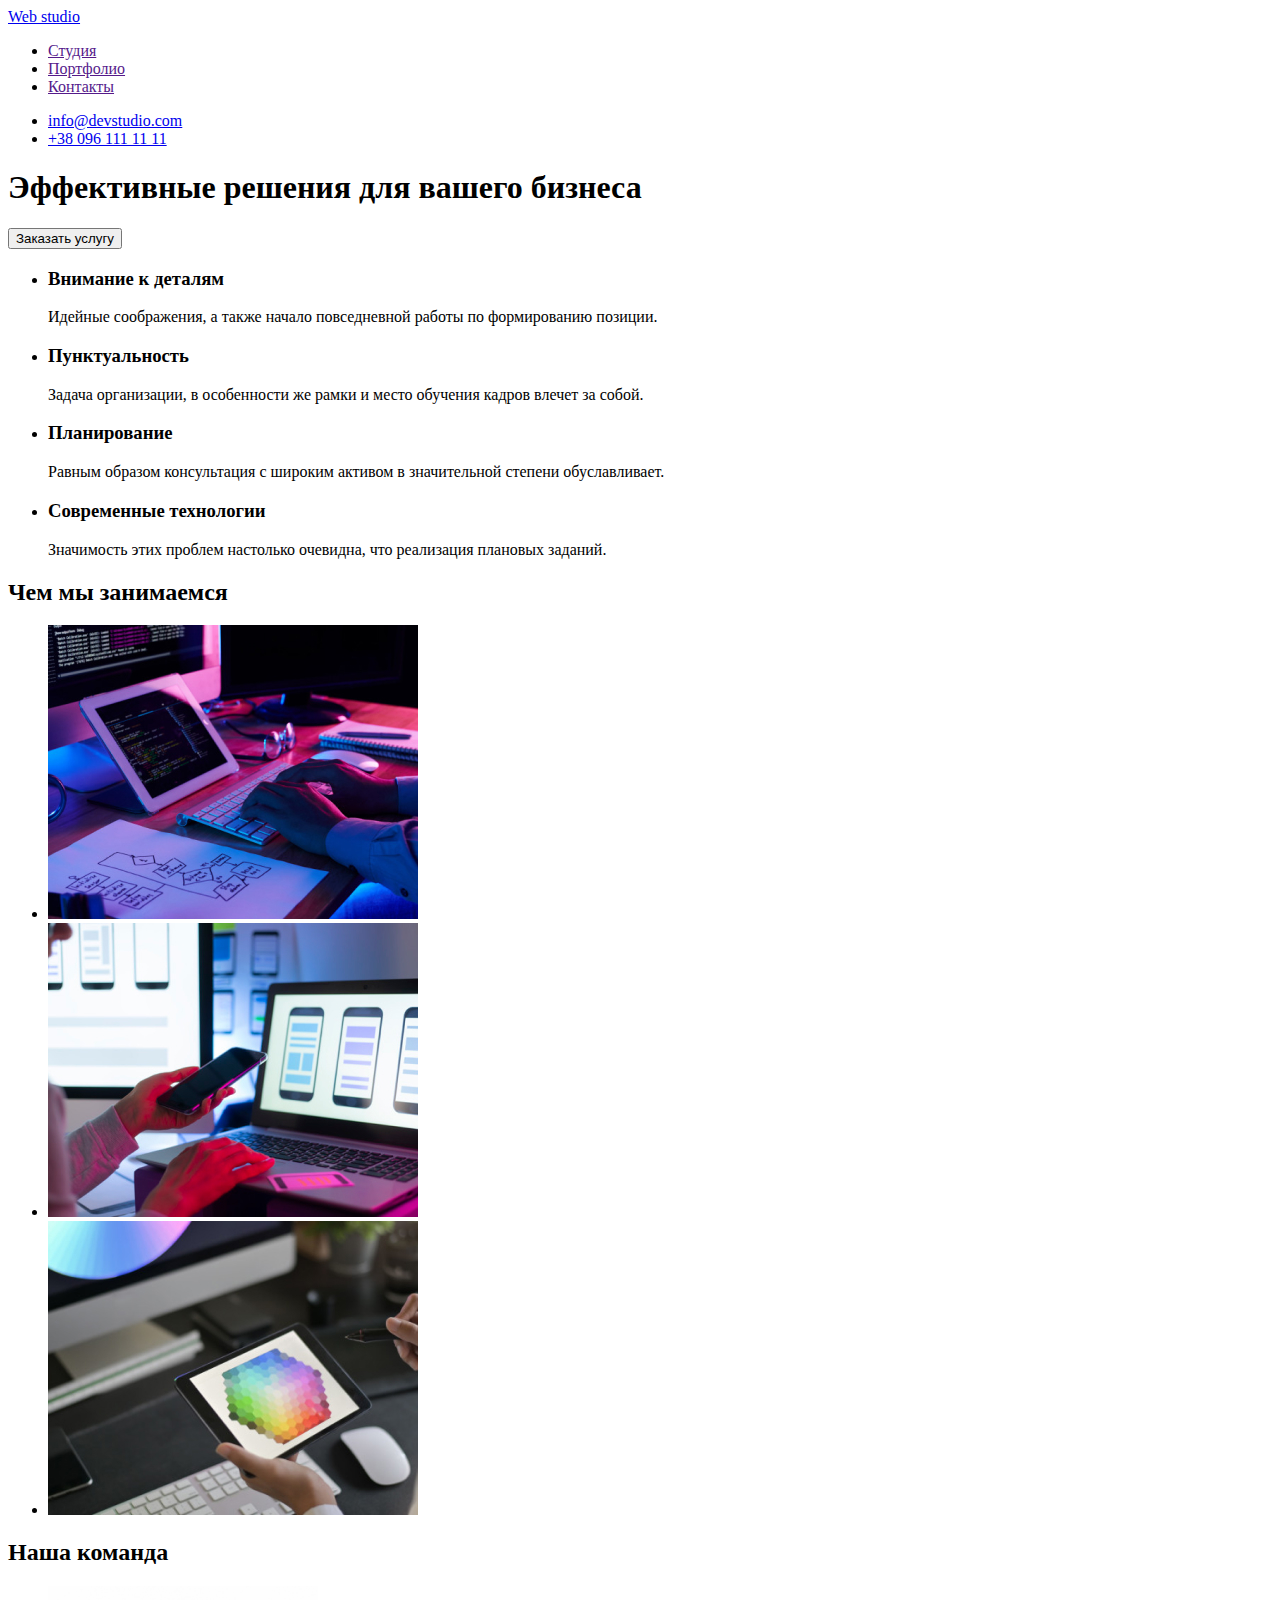
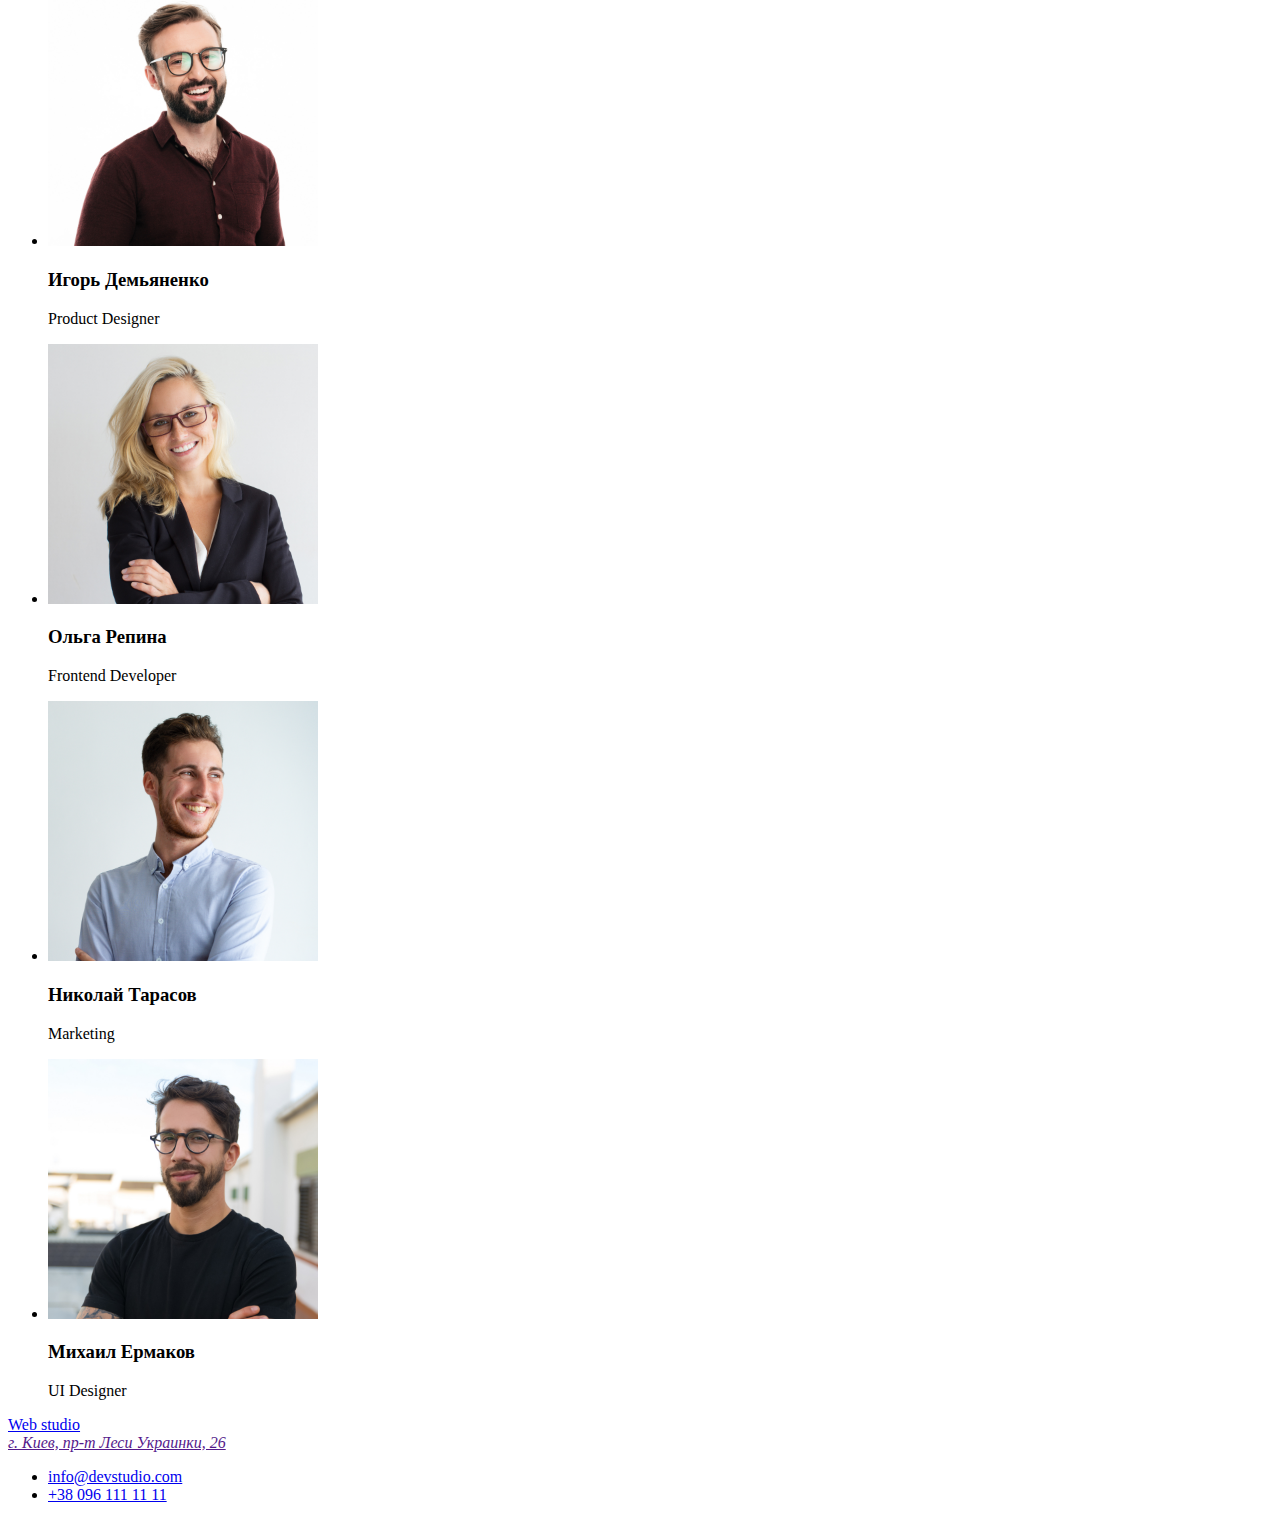
==== index.html @ dc80203f "Initial commit" ====
<!DOCTYPE html>
<html lang="en">
<head>
    <meta charset="UTF-8">
    <meta http-equiv="X-UA-Compatible" content="IE=edge">
    <meta name="viewport" content="width=device-width, initial-scale=1.0">
    <title>Web studio</title>
</head>
<body>
    <!-- Шапка сайту -->
    <header>
       <a href="./index.html">
       Web studio
        </a>

        <nav>
        <ul>
            <li><a href="">Студия</a></li>
            <li><a href="">Портфолио</a></li>
            <li><a href="">Контакты</a></li>
        </ul>
        </nav>

        <ul>
            <li> <a href="mailto:info@devstudio.com">info@devstudio.com</a></li>
            <li> <a href="tel:+380961111111">+38 096 111 11 11</a></li>
        </ul>
    </header>

    <!-- Унікальний контент сторінки -->
    <main>
    <section>
        <h1>Эффективные решения для вашего бизнеса</h1>
        <button type="button">Заказать услугу</button>
    </section>
    
    <section>
        <ul>
            <li>
                <h3>Внимание к деталям</h3>
                <p>Идейные соображения, а также начало повседневной работы по формированию позиции.</p>
            </li>
            <li>
                <h3>Пунктуальность</h3>
                <p>Задача организации, в особенности же рамки и место обучения кадров влечет за собой.</p>
            </li>
            <li>
                <h3>Планирование</h3>
                <p>Равным образом консультация с широким активом в значительной степени обуславливает.</p>
            </li>
            <li>
                <h3>Современные технологии</h3>
                <p>Значимость этих проблем настолько очевидна, что реализация плановых заданий.</p>
            </li>
        </ul>
    </section>

    <section>
        <h2>Чем мы занимаемся</h2>
        <ul>
            <li>
                <a href=""><img src="./images/box_1.jpg" alt="computer,some_notes,tablet" width="370"></a>
            </li>
            <li>
                <a href=""><img src="./images/box_2.jpg" alt="phone,laptop" width="370"></a>
            </li>
            <li>
                <a href=""><img src="./images/box_3.jpg" alt="tablet" width="370"></a>
            </li>
        </ul>
    </section>

    <section>
        <h2>Наша команда</h2>
        <ul>
            <li>
                <a href=""><img src="./images/img1.jpg" alt="photo_Игорь_Демьяненко" width="270"></a>
                <h3>Игорь Демьяненко</h3>
                <p>Product Designer</p>
            </li>
            <li>
                <a href=""><img src="./images/img2.jpg" alt="photo_Ольга_Репина" width="270"></a>
                <h3>Ольга Репина</h3>
                <p>Frontend Developer</p>
            </li>
            <li>
                <a href=""><img src="./images/img3.jpg" alt="photo_Николай_Тарасов" width="270"></a>
                <h3>Николай Тарасов</h3>
                <p>Marketing</p>
            </li>
            <li>
                <a href=""><img src="./images/img4.jpg" alt="photo_Михаил_Ермаков" width="270"></a>
                <h3>Михаил Ермаков</h3>
                <p>UI Designer</p>
            </li>
        </ul>
    </section>
    </main>

    <!-- Підвал сайту -->
    <footer>
        <a href="./index.html">
        Web studio
        </a>
        <address>
            <a href="">г. Киев, пр-т Леси Украинки, 26</a>
        </address>
        <ul>
            <li> <a href="mailto:info@devstudio.com">info@devstudio.com</a></li>
            <li> <a href="tel:+380961111111">+38 096 111 11 11</a></li>
        </ul>
    </footer>
</body>
</html>
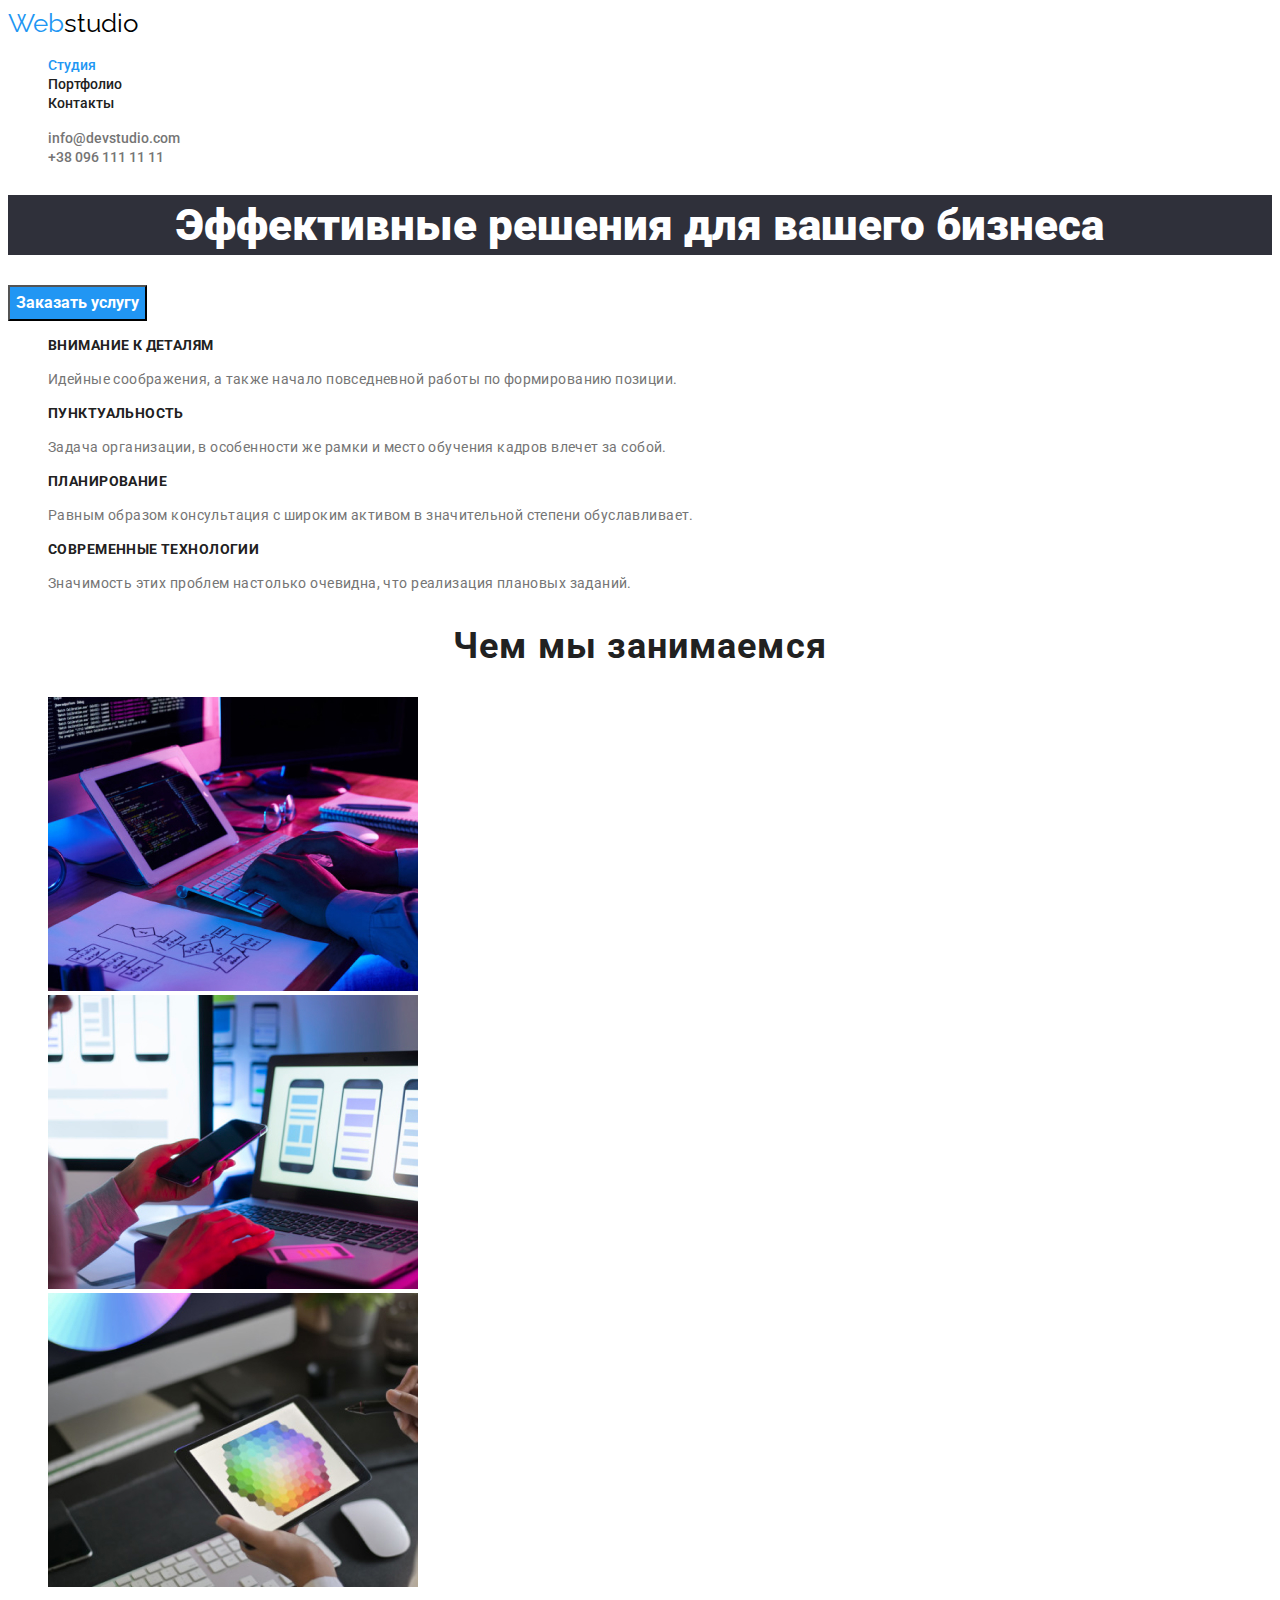
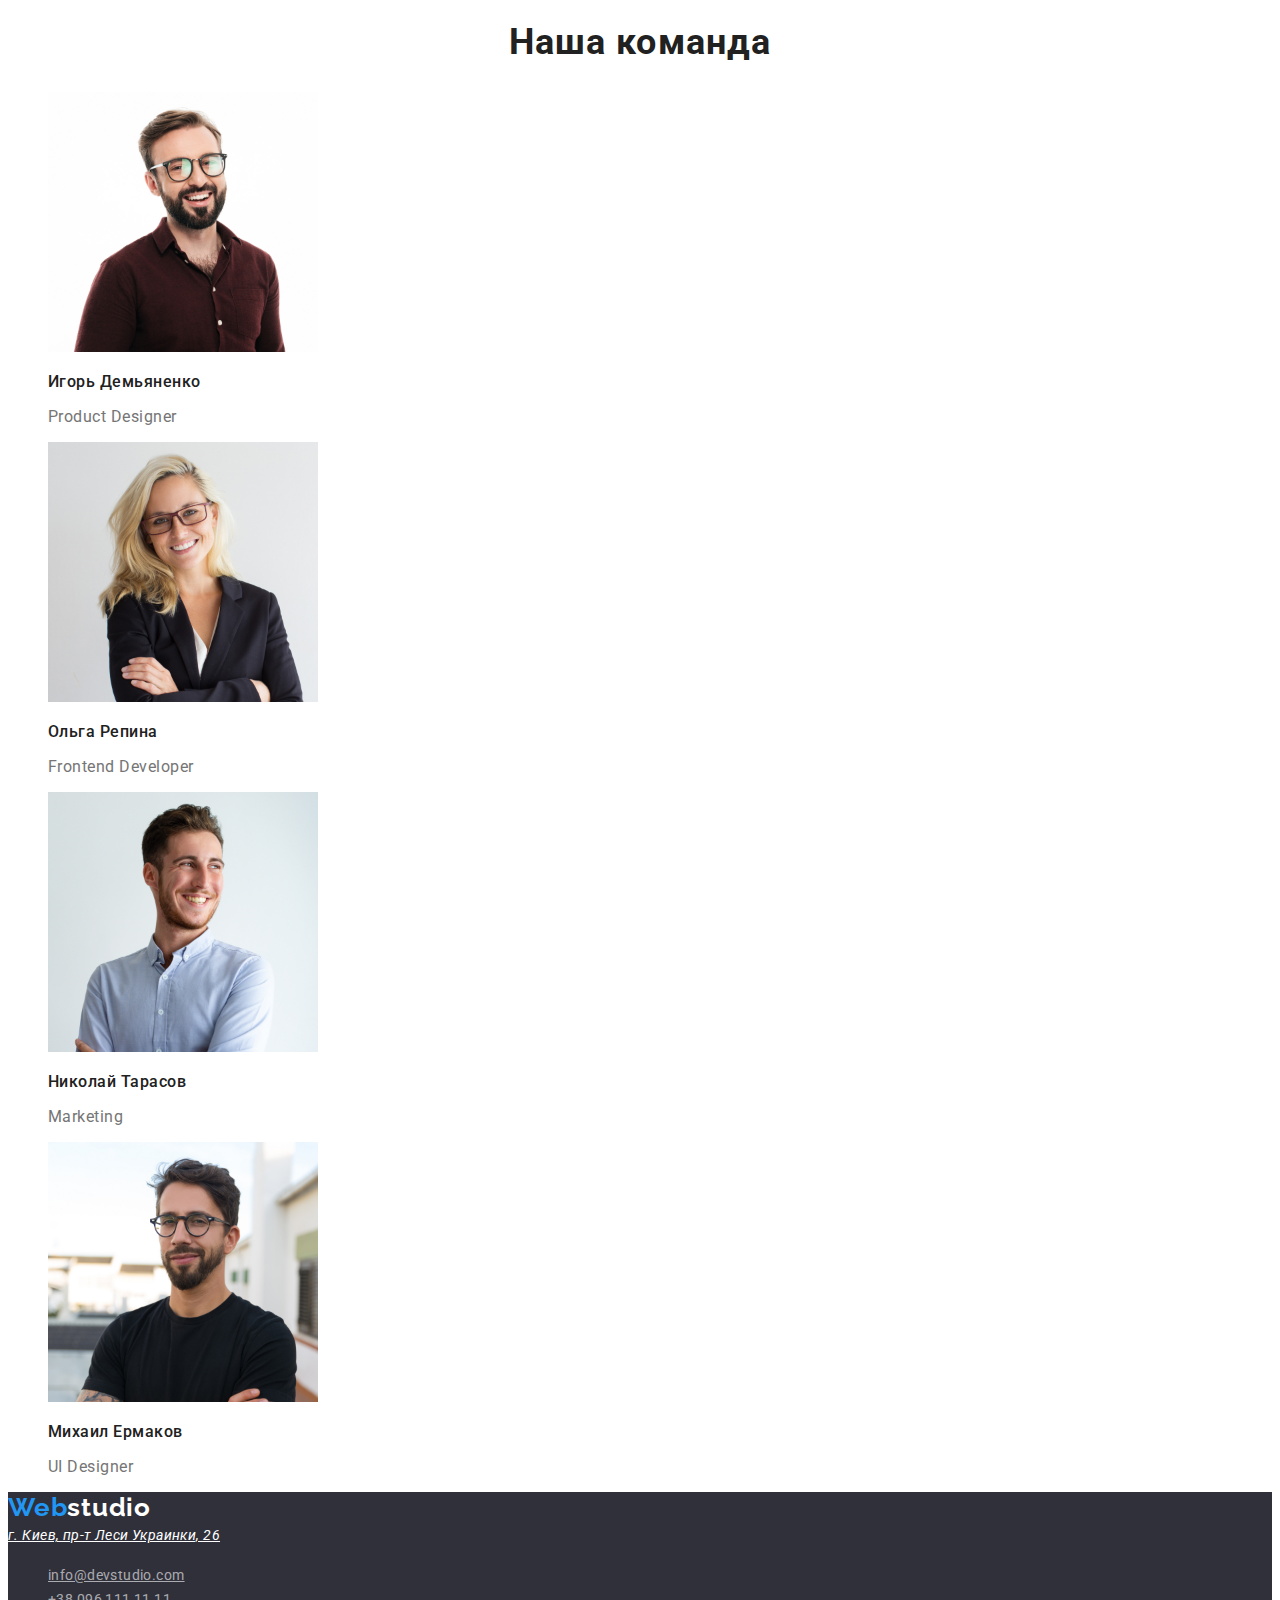
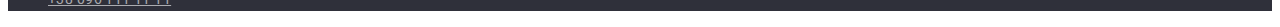
==== commit 0b077b5a: "Виправлення до основної сторінки" ====
--- a/index.html
+++ b/index.html
@@ -1,114 +1,133 @@
 <!DOCTYPE html>
-<html lang="en">
-<head>
-    <meta charset="UTF-8">
-    <meta http-equiv="X-UA-Compatible" content="IE=edge">
-    <meta name="viewport" content="width=device-width, initial-scale=1.0">
+<html lang="ru">
+  <head>
+    <meta charset="UTF-8" />
+    <meta http-equiv="X-UA-Compatible" content="IE=edge" />
+    <meta name="viewport" content="width=device-width, initial-scale=1.0" />
     <title>Web studio</title>
-</head>
-<body>
+    <link rel="stylesheet" href="./css/styles.css" />
+    <link
+      href="https://fonts.googleapis.com/css2?family=Raleway:wght@700&family=Roboto:wght@400;500;700;900&display=swap"
+      rel="stylesheet"
+    />
+  </head>
+  <body>
     <!-- Шапка сайту -->
     <header>
-       <a href="./index.html">
-       Web studio
-        </a>
+      <a href="./index.html" class="logo-primary"> <span class="logo-header">Web</span>studio</a>
 
-        <nav>
-        <ul>
-            <li><a href="">Студия</a></li>
-            <li><a href="">Портфолио</a></li>
-            <li><a href="">Контакты</a></li>
+      <nav>
+        <ul class="nav-list">
+          <li><a href="./index.html" class="nav-link current">Студия</a></li>
+          <li><a href="./portfolio.html" class="nav-link">Портфолио</a></li>
+          <li><a href="" class="nav-link">Контакты</a></li>
         </ul>
-        </nav>
+      </nav>
 
-        <ul>
-            <li> <a href="mailto:info@devstudio.com">info@devstudio.com</a></li>
-            <li> <a href="tel:+380961111111">+38 096 111 11 11</a></li>
-        </ul>
+      <ul class="contacts-list">
+        <li><a href="mailto:info@devstudio.com" class="contacts-link">info@devstudio.com</a></li>
+        <li><a href="tel:+380961111111" class="contacts-link">+38 096 111 11 11</a></li>
+      </ul>
     </header>
 
     <!-- Унікальний контент сторінки -->
     <main>
-    <section>
-        <h1>Эффективные решения для вашего бизнеса</h1>
-        <button type="button">Заказать услугу</button>
-    </section>
-    
-    <section>
-        <ul>
-            <li>
-                <h3>Внимание к деталям</h3>
-                <p>Идейные соображения, а также начало повседневной работы по формированию позиции.</p>
-            </li>
-            <li>
-                <h3>Пунктуальность</h3>
-                <p>Задача организации, в особенности же рамки и место обучения кадров влечет за собой.</p>
-            </li>
-            <li>
-                <h3>Планирование</h3>
-                <p>Равным образом консультация с широким активом в значительной степени обуславливает.</p>
-            </li>
-            <li>
-                <h3>Современные технологии</h3>
-                <p>Значимость этих проблем настолько очевидна, что реализация плановых заданий.</p>
-            </li>
+      <section-hero class="section-hero">
+        <h1 class="hero-title">Эффективные решения для вашего бизнеса</h1>
+        <button type="button" class="hero-btn">Заказать услугу</button>
+      </section-hero>
+
+      <section class="pros">
+        <ul class="pros-list">
+          <li>
+            <h3 class="pros-title">Внимание к деталям</h3>
+            <p class="pros-text">
+              Идейные соображения, а также начало повседневной работы по формированию позиции.
+            </p>
+          </li>
+          <li>
+            <h3 class="pros-title">Пунктуальность</h3>
+            <p class="pros-text">
+              Задача организации, в особенности же рамки и место обучения кадров влечет за собой.
+            </p>
+          </li>
+          <li>
+            <h3 class="pros-title">Планирование</h3>
+            <p class="pros-text">
+              Равным образом консультация с широким активом в значительной степени обуславливает.
+            </p>
+          </li>
+          <li>
+            <h3 class="pros-title">Современные технологии</h3>
+            <p class="pros-text">
+              Значимость этих проблем настолько очевидна, что реализация плановых заданий.
+            </p>
+          </li>
         </ul>
-    </section>
+      </section>
 
-    <section>
-        <h2>Чем мы занимаемся</h2>
-        <ul>
-            <li>
-                <a href=""><img src="./images/box_1.jpg" alt="computer,some_notes,tablet" width="370"></a>
-            </li>
-            <li>
-                <a href=""><img src="./images/box_2.jpg" alt="phone,laptop" width="370"></a>
-            </li>
-            <li>
-                <a href=""><img src="./images/box_3.jpg" alt="tablet" width="370"></a>
-            </li>
+      <section class="work">
+        <h2 class="work-title">Чем мы занимаемся</h2>
+        <ul class="work-list">
+          <li>
+            <a href=""
+              ><img
+                src="./images/box_1.jpg"
+                alt="computer,some_notes,tablet"
+                width="370"
+                class="work-link"
+            /></a>
+          </li>
+          <li>
+            <a href=""
+              ><img src="./images/box_2.jpg" alt="phone,laptop" width="370" class="work-link"
+            /></a>
+          </li>
+          <li>
+            <a href=""
+              ><img src="./images/box_3.jpg" alt="tablet" width="370" class="work-link"
+            /></a>
+          </li>
         </ul>
-    </section>
+      </section>
 
-    <section>
-        <h2>Наша команда</h2>
-        <ul>
-            <li>
-                <a href=""><img src="./images/img1.jpg" alt="photo_Игорь_Демьяненко" width="270"></a>
-                <h3>Игорь Демьяненко</h3>
-                <p>Product Designer</p>
-            </li>
-            <li>
-                <a href=""><img src="./images/img2.jpg" alt="photo_Ольга_Репина" width="270"></a>
-                <h3>Ольга Репина</h3>
-                <p>Frontend Developer</p>
-            </li>
-            <li>
-                <a href=""><img src="./images/img3.jpg" alt="photo_Николай_Тарасов" width="270"></a>
-                <h3>Николай Тарасов</h3>
-                <p>Marketing</p>
-            </li>
-            <li>
-                <a href=""><img src="./images/img4.jpg" alt="photo_Михаил_Ермаков" width="270"></a>
-                <h3>Михаил Ермаков</h3>
-                <p>UI Designer</p>
-            </li>
+      <section class="team">
+        <h2 class="team-title">Наша команда</h2>
+        <ul class="team-list">
+          <li>
+            <a href=""><img src="./images/img1.jpg" alt="photo_Игорь_Демьяненко" width="270" /></a>
+            <h3 class="staff-title">Игорь Демьяненко</h3>
+            <p class="staff-position">Product Designer</p>
+          </li>
+          <li>
+            <a href=""><img src="./images/img2.jpg" alt="photo_Ольга_Репина" width="270" /></a>
+            <h3 class="staff-title">Ольга Репина</h3>
+            <p class="staff-position">Frontend Developer</p>
+          </li>
+          <li>
+            <a href=""><img src="./images/img3.jpg" alt="photo_Николай_Тарасов" width="270" /></a>
+            <h3 class="staff-title">Николай Тарасов</h3>
+            <p class="staff-position">Marketing</p>
+          </li>
+          <li>
+            <a href=""><img src="./images/img4.jpg" alt="photo_Михаил_Ермаков" width="270" /></a>
+            <h3 class="staff-title">Михаил Ермаков</h3>
+            <p class="staff-position">UI Designer</p>
+          </li>
         </ul>
-    </section>
+      </section>
     </main>
 
     <!-- Підвал сайту -->
-    <footer>
-        <a href="./index.html">
-        Web studio
-        </a>
-        <address>
-            <a href="">г. Киев, пр-т Леси Украинки, 26</a>
-        </address>
-        <ul>
-            <li> <a href="mailto:info@devstudio.com">info@devstudio.com</a></li>
-            <li> <a href="tel:+380961111111">+38 096 111 11 11</a></li>
-        </ul>
+    <footer class="footer">
+      <a href="./index.html" class="logo-secondary"><span class="logo-header">Web</span>studio</a>
+      <address class="address">
+        <a href="" class="address-link">г. Киев, пр-т Леси Украинки, 26</a>
+      </address>
+      <ul class="contacts-footer">
+        <li><a href="mailto:info@devstudio.com" class="footer-link">info@devstudio.com</a></li>
+        <li><a href="tel:+380961111111" class="footer-link">+38 096 111 11 11</a></li>
+      </ul>
     </footer>
-</body>
-</html>+  </body>
+</html>
--- a/css/styles.css
+++ b/css/styles.css
@@ -0,0 +1,195 @@
+/* основний колір тексту #757575*/
+/* колір заголовків #212121 */
+/* другорядний колір заголовків #2196F3 */
+/* колір герой #FFFFFF */
+
+/* font family: Raleway;
+        font style: Bold; 
+        font size: 26px; 
+        line height: 31px; 
+        line height: 100%; 
+        align: Left; 
+        vertical-align: Top; 
+        letter-spacing: 3% */
+
+:root {
+  --primary-color: #757575;
+  --title-color: #212121;
+  --secondary-title-color: #2196f3;
+  --hero-color: #ffffff;
+  --portfolio-color: #212121;
+  --logo-color: #000000;
+  --background-color: #2f303a;
+}
+
+body {
+  background-color: var(--hero-color);
+  color: var(--primary-color);
+  font-family: Roboto, 'Times New Roman', Times, sans-serif;
+}
+
+li {
+  list-style-type: none;
+}
+
+.body-portfolio {
+  color: var(--portfolio-color);
+}
+
+/* Стилізація хедеру */
+.contacts-link {
+  color: var(--primary-color);
+  font-family: Roboto;
+  font-weight: 500;
+  font-size: 14px;
+  line-height: 16px;
+  text-decoration: none;
+}
+.contacts-link:hover,
+.contacts-link:focus {
+  color: var(--secondary-title-color);
+}
+
+.nav-link {
+  color: var(--title-color);
+  font-family: Roboto;
+  font-weight: 500;
+  font-size: 14px;
+  line-height: 16px;
+  text-decoration: none;
+}
+
+.nav-link:active {
+  color: var(--secondary-title-color);
+}
+
+.nav-link.current {
+  color: var(--secondary-title-color);
+}
+.logo-primary {
+  color: var(--logo-color);
+}
+.logo-header {
+  color: var(--secondary-title-color);
+}
+.logo,
+.logo-primary {
+  font-family: Raleway;
+  font-weight: 400;
+  font-size: 26px;
+  line-height: 31px;
+  text-decoration: none;
+}
+
+/* Стилізація мейну */
+.hero-title {
+  color: var(--hero-color);
+  background-color: var(--background-color);
+  font-family: Roboto;
+  font-weight: 900;
+  font-size: 44px;
+  line-height: 60px;
+  text-align: center;
+}
+
+.hero-btn {
+  color: var(--hero-color);
+  background-color: var(--secondary-title-color);
+  font-family: Roboto;
+  font-weight: 700;
+  font-size: 16px;
+  line-height: 30px;
+  text-align: center;
+}
+
+.pros-title {
+  color: var(--title-color);
+  font-family: Roboto;
+  font-size: 14px;
+  font-weight: 700;
+  line-height: 16px;
+  letter-spacing: 0.03em;
+  text-align: left;
+  text-transform: uppercase;
+}
+
+.pros-text {
+  color: var(--primary-color);
+  font-family: Roboto;
+  font-size: 14px;
+  font-weight: 400;
+  line-height: 24px;
+  letter-spacing: 0.03em;
+  text-align: left;
+}
+
+.work-title,
+.team-title {
+  color: var(--title-color);
+  font-family: Roboto;
+  font-size: 36px;
+  font-weight: 700;
+  line-height: 42px;
+  letter-spacing: 0.03em;
+  text-align: center;
+}
+
+.staff-title {
+  color: var(--title-color);
+  font-family: Roboto;
+  font-size: 16px;
+  font-weight: 500;
+  line-height: 19px;
+  letter-spacing: 0.03em;
+}
+
+.staff-position {
+  color: var(--primary-color);
+  font-family: Roboto;
+  font-size: 16px;
+  font-weight: 400;
+  line-height: 19px;
+  letter-spacing: 0.03em;
+}
+
+/* Футер */
+.logo,
+.logo-secondary {
+  font-family: Raleway;
+  font-size: 26px;
+  font-weight: 700;
+  line-height: 31px;
+  letter-spacing: 0.03em;
+  text-align: left;
+  text-decoration: none;
+  background-color: #2f303a;
+}
+
+.logo-secondary {
+  color: var(--hero-color);
+}
+
+.footer,
+.section-hero {
+  background-color: var(--background-color);
+}
+
+.address-link {
+  color: var(--hero-color);
+  font-family: Roboto;
+  font-size: 14px;
+  font-weight: 400;
+  line-height: 24px;
+  letter-spacing: 0.03em;
+  text-align: left;
+}
+
+.footer-link {
+  color: #ffffff99;
+  font-family: Roboto;
+  font-size: 14px;
+  font-weight: 400;
+  line-height: 24px;
+  letter-spacing: 0.03em;
+  text-align: left;
+}
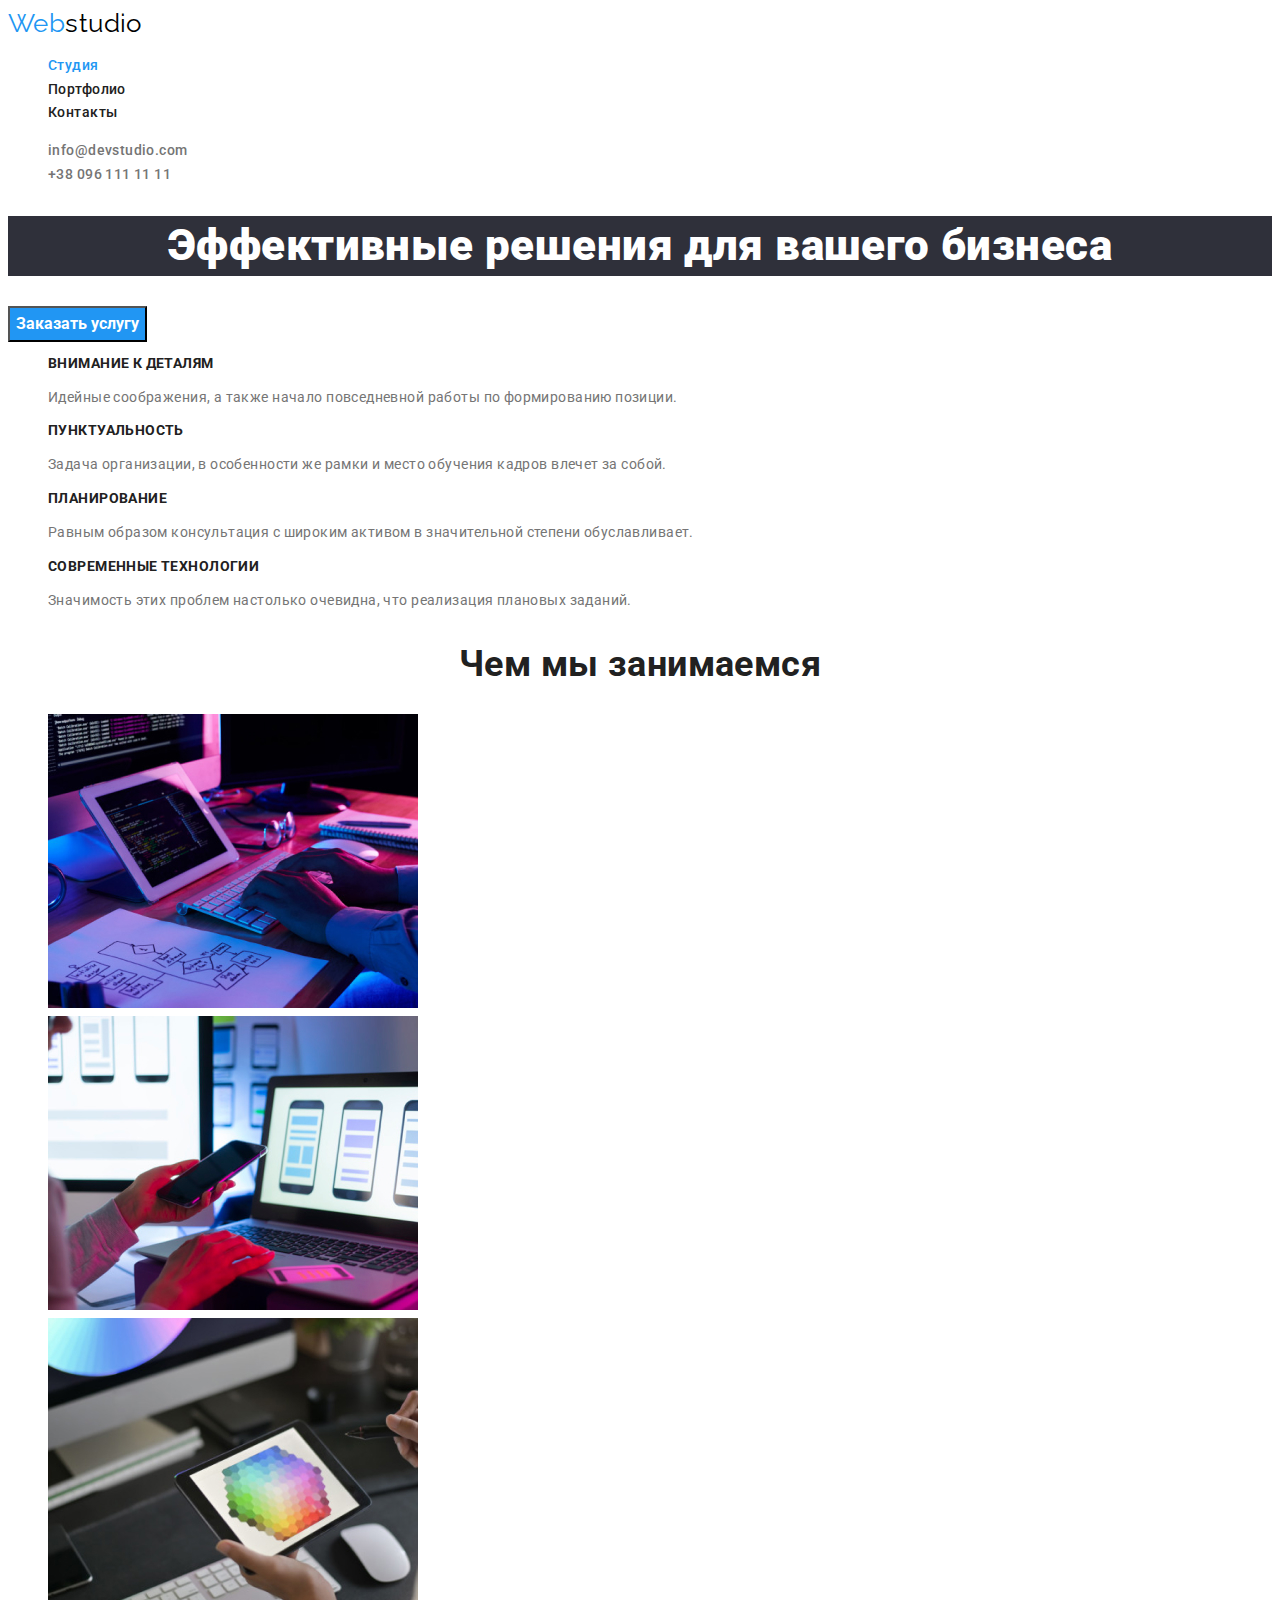
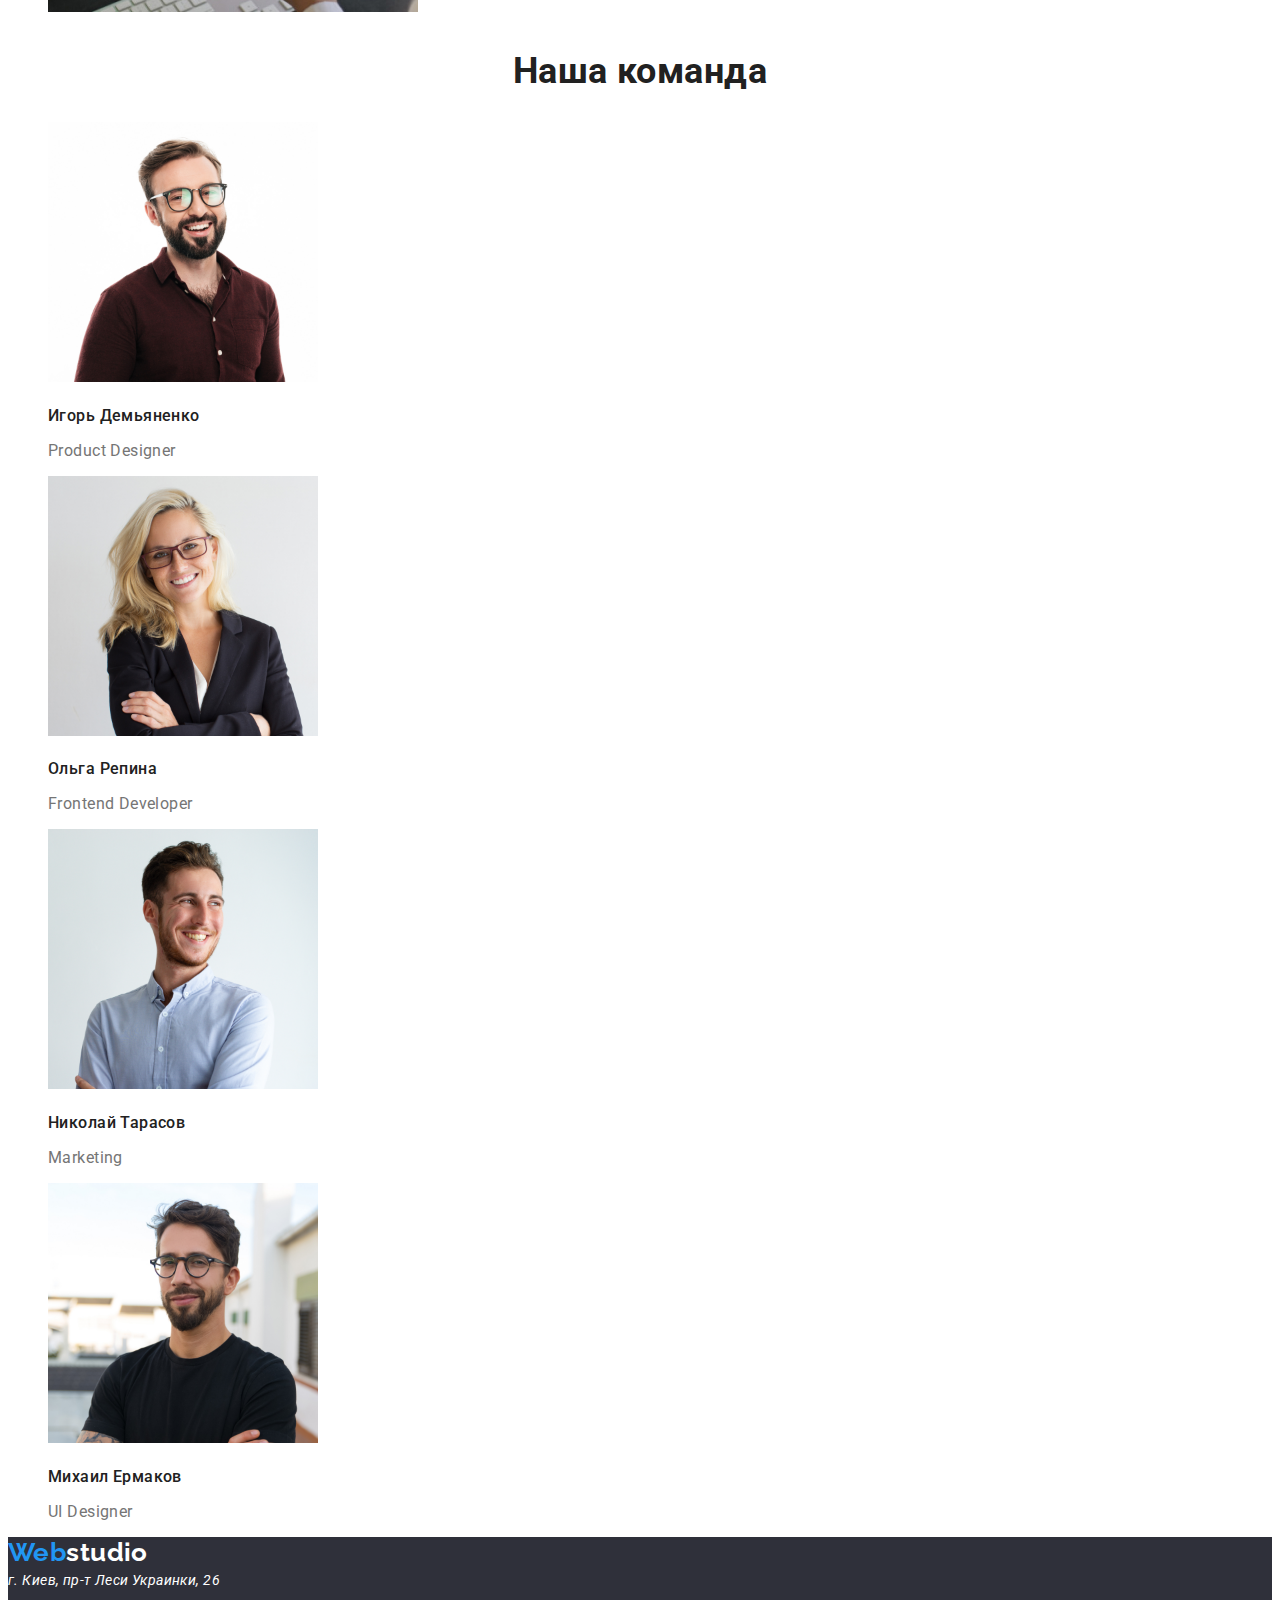
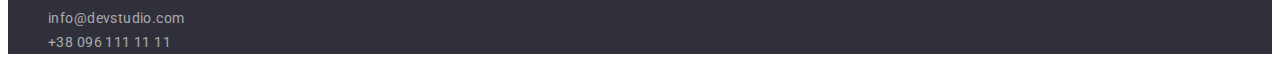
==== commit 2efc2724: "Додавання стилів кольору і тексту" ====
--- a/index.html
+++ b/index.html
@@ -5,11 +5,11 @@
     <meta http-equiv="X-UA-Compatible" content="IE=edge" />
     <meta name="viewport" content="width=device-width, initial-scale=1.0" />
     <title>Web studio</title>
-    <link rel="stylesheet" href="./css/styles.css" />
     <link
       href="https://fonts.googleapis.com/css2?family=Raleway:wght@700&family=Roboto:wght@400;500;700;900&display=swap"
       rel="stylesheet"
     />
+    <link rel="stylesheet" href="./css/styles.css" />
   </head>
   <body>
     <!-- Шапка сайту -->
--- a/css/styles.css
+++ b/css/styles.css
@@ -3,46 +3,35 @@
 /* другорядний колір заголовків #2196F3 */
 /* колір герой #FFFFFF */
 
-/* font family: Raleway;
-        font style: Bold; 
-        font size: 26px; 
-        line height: 31px; 
-        line height: 100%; 
-        align: Left; 
-        vertical-align: Top; 
-        letter-spacing: 3% */
-
 :root {
   --primary-color: #757575;
   --title-color: #212121;
   --secondary-title-color: #2196f3;
-  --hero-color: #ffffff;
-  --portfolio-color: #212121;
   --logo-color: #000000;
   --background-color: #2f303a;
+  --hero-color: #ffffff;
 }
 
 body {
   background-color: var(--hero-color);
   color: var(--primary-color);
-  font-family: Roboto, 'Times New Roman', Times, sans-serif;
+  font-family: Roboto, sans-serif;
+  font-size: 14px;
+  font-weight: 400;
+  line-height: 1.7;
+  letter-spacing: 0.03em;
 }
 
 li {
   list-style-type: none;
 }
 
-.body-portfolio {
-  color: var(--portfolio-color);
-}
-
 /* Стилізація хедеру */
-.contacts-link {
+.contacts-link,
+.nav-link {
   color: var(--primary-color);
-  font-family: Roboto;
   font-weight: 500;
-  font-size: 14px;
-  line-height: 16px;
+  line-height: 1.14;
   text-decoration: none;
 }
 .contacts-link:hover,
@@ -52,11 +41,11 @@
 
 .nav-link {
   color: var(--title-color);
-  font-family: Roboto;
-  font-weight: 500;
-  font-size: 14px;
-  line-height: 16px;
-  text-decoration: none;
+}
+
+.nav-link:hover,
+.nav-link:focus {
+  color: var(--secondary-title-color);
 }
 
 .nav-link:active {
@@ -75,9 +64,8 @@
 .logo,
 .logo-primary {
   font-family: Raleway;
-  font-weight: 400;
   font-size: 26px;
-  line-height: 31px;
+  line-height: 1.19;
   text-decoration: none;
 }
 
@@ -85,10 +73,9 @@
 .hero-title {
   color: var(--hero-color);
   background-color: var(--background-color);
-  font-family: Roboto;
   font-weight: 900;
   font-size: 44px;
-  line-height: 60px;
+  line-height: 1.36;
   text-align: center;
 }
 
@@ -98,58 +85,36 @@
   font-family: Roboto;
   font-weight: 700;
   font-size: 16px;
-  line-height: 30px;
-  text-align: center;
+  line-height: 1.88;
 }
 
 .pros-title {
   color: var(--title-color);
-  font-family: Roboto;
   font-size: 14px;
   font-weight: 700;
-  line-height: 16px;
-  letter-spacing: 0.03em;
-  text-align: left;
+  line-height: 1.14;
   text-transform: uppercase;
 }
 
-.pros-text {
-  color: var(--primary-color);
-  font-family: Roboto;
-  font-size: 14px;
-  font-weight: 400;
-  line-height: 24px;
-  letter-spacing: 0.03em;
-  text-align: left;
-}
 
 .work-title,
 .team-title {
   color: var(--title-color);
-  font-family: Roboto;
   font-size: 36px;
-  font-weight: 700;
-  line-height: 42px;
-  letter-spacing: 0.03em;
+  line-height: 1.17;
   text-align: center;
 }
 
 .staff-title {
   color: var(--title-color);
-  font-family: Roboto;
   font-size: 16px;
   font-weight: 500;
-  line-height: 19px;
-  letter-spacing: 0.03em;
+  line-height: 1.19;
 }
 
 .staff-position {
-  color: var(--primary-color);
-  font-family: Roboto;
   font-size: 16px;
-  font-weight: 400;
-  line-height: 19px;
-  letter-spacing: 0.03em;
+  line-height: 1.19;
 }
 
 /* Футер */
@@ -158,9 +123,7 @@
   font-family: Raleway;
   font-size: 26px;
   font-weight: 700;
-  line-height: 31px;
-  letter-spacing: 0.03em;
-  text-align: left;
+  line-height: 1.19;
   text-decoration: none;
   background-color: #2f303a;
 }
@@ -176,20 +139,46 @@
 
 .address-link {
   color: var(--hero-color);
-  font-family: Roboto;
-  font-size: 14px;
-  font-weight: 400;
-  line-height: 24px;
-  letter-spacing: 0.03em;
-  text-align: left;
+  text-decoration: none;
 }
 
 .footer-link {
   color: #ffffff99;
+  text-decoration: none;
+}
+
+/* Стилізація порфоліо */
+
+.portfolio-btn {
+  cursor: pointer;
+  background-color: #f5f4fa;
+  color: var(--title-color);
   font-family: Roboto;
-  font-size: 14px;
-  font-weight: 400;
-  line-height: 24px;
+  font-size: 16px;
+  font-weight: 500;
+  line-height: 1.6;
   letter-spacing: 0.03em;
-  text-align: left;
 }
+
+.portfolio-btn:hover,
+.portfolio-btn:focus {
+  background-color: var(--secondary-title-color);
+  color: var(--hero-color);
+}
+
+.portfolio-title {
+  color: var(--title-color);
+  font-size: 18px;
+  line-height: 2;
+  letter-spacing: 0.06em;
+}
+
+.portfolio-text {
+  color: var(--primary-color);
+  font-size: 16px;
+  line-height: 1.88;
+}
+
+.portfolio-link {
+  text-decoration: none;
+}
